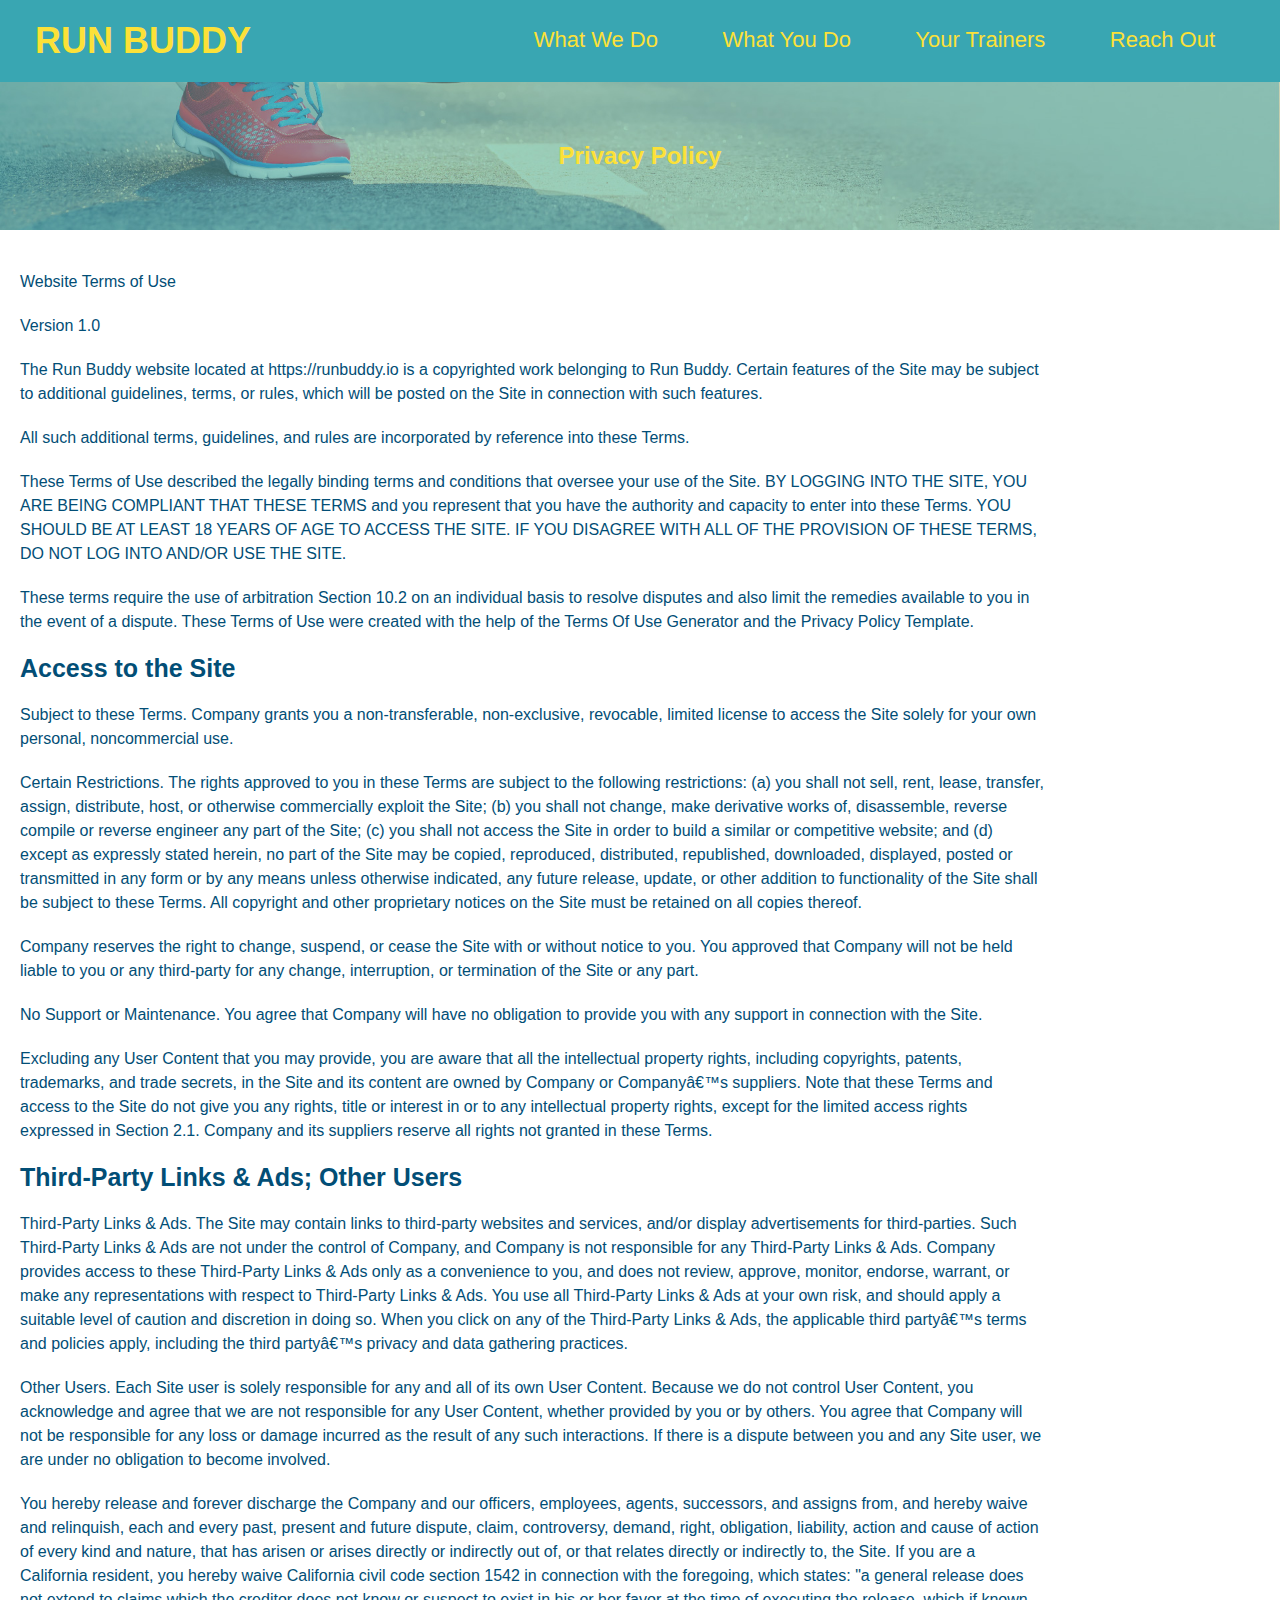
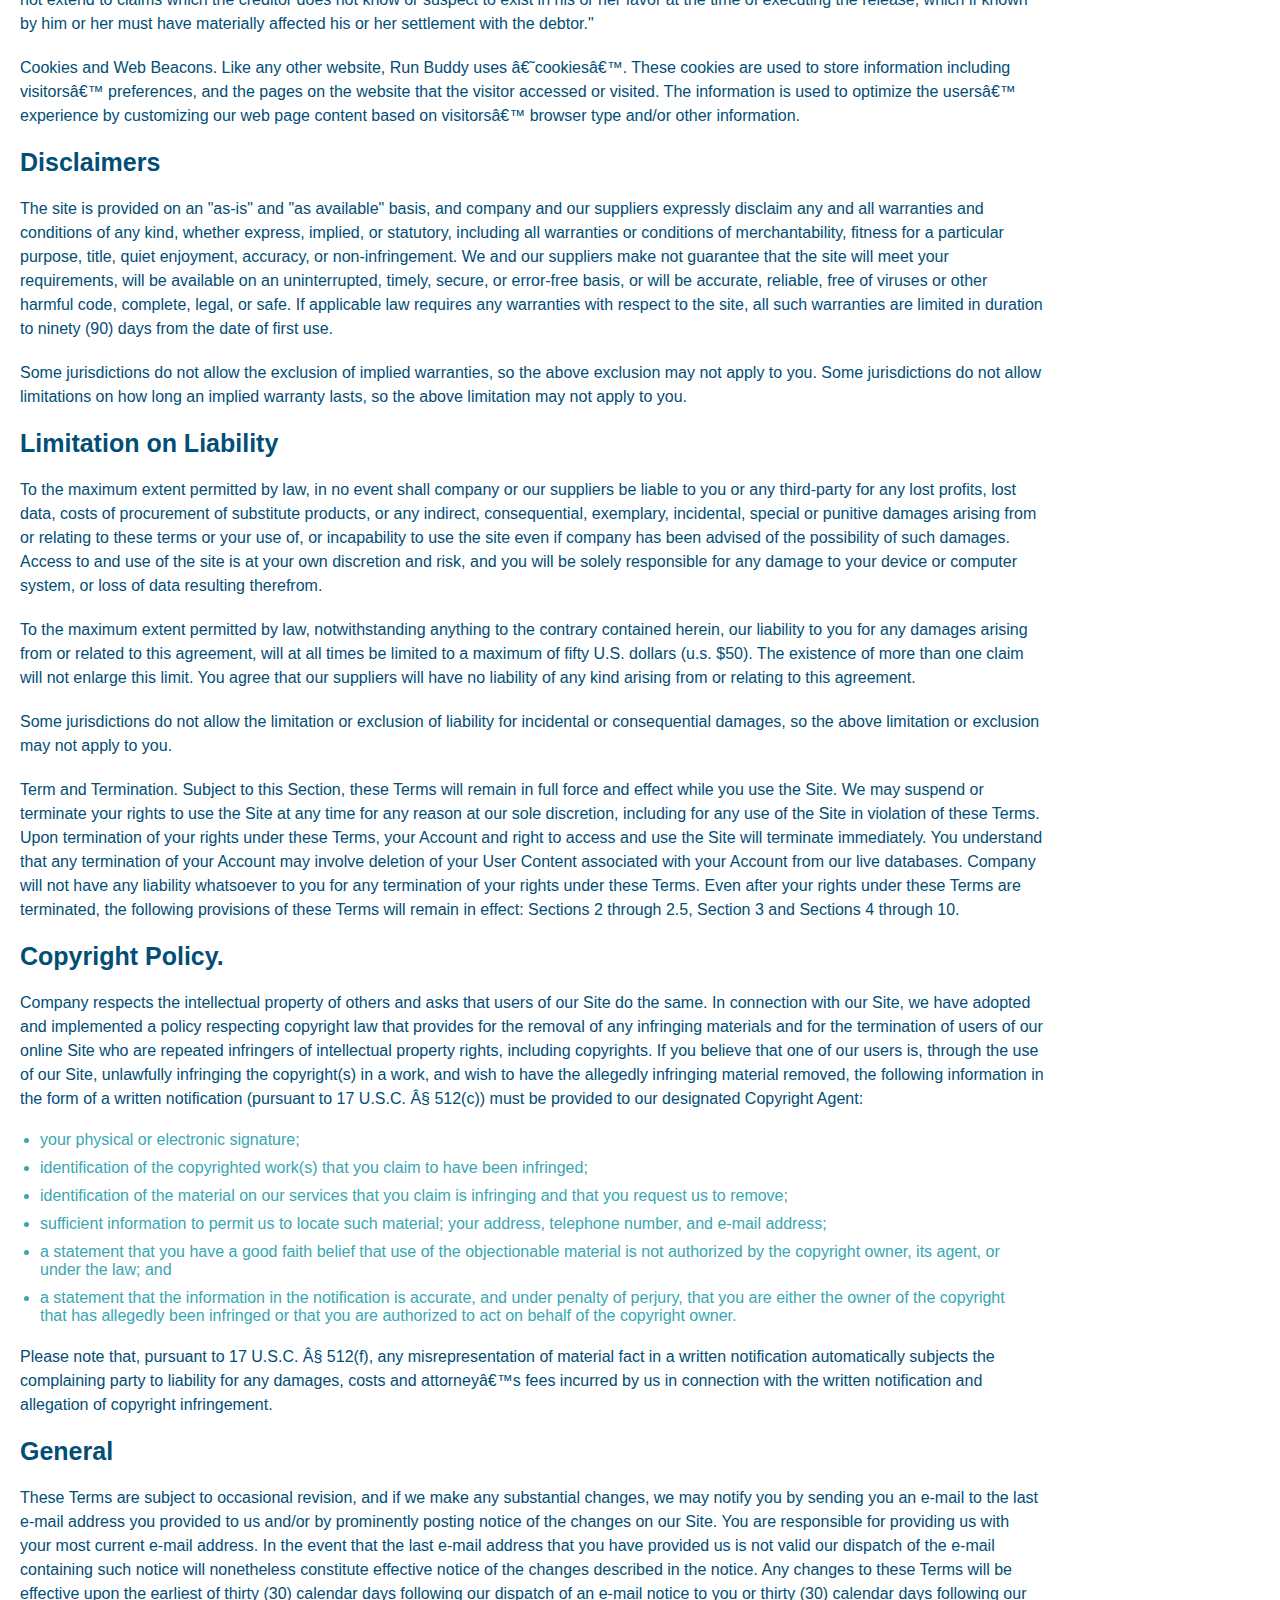
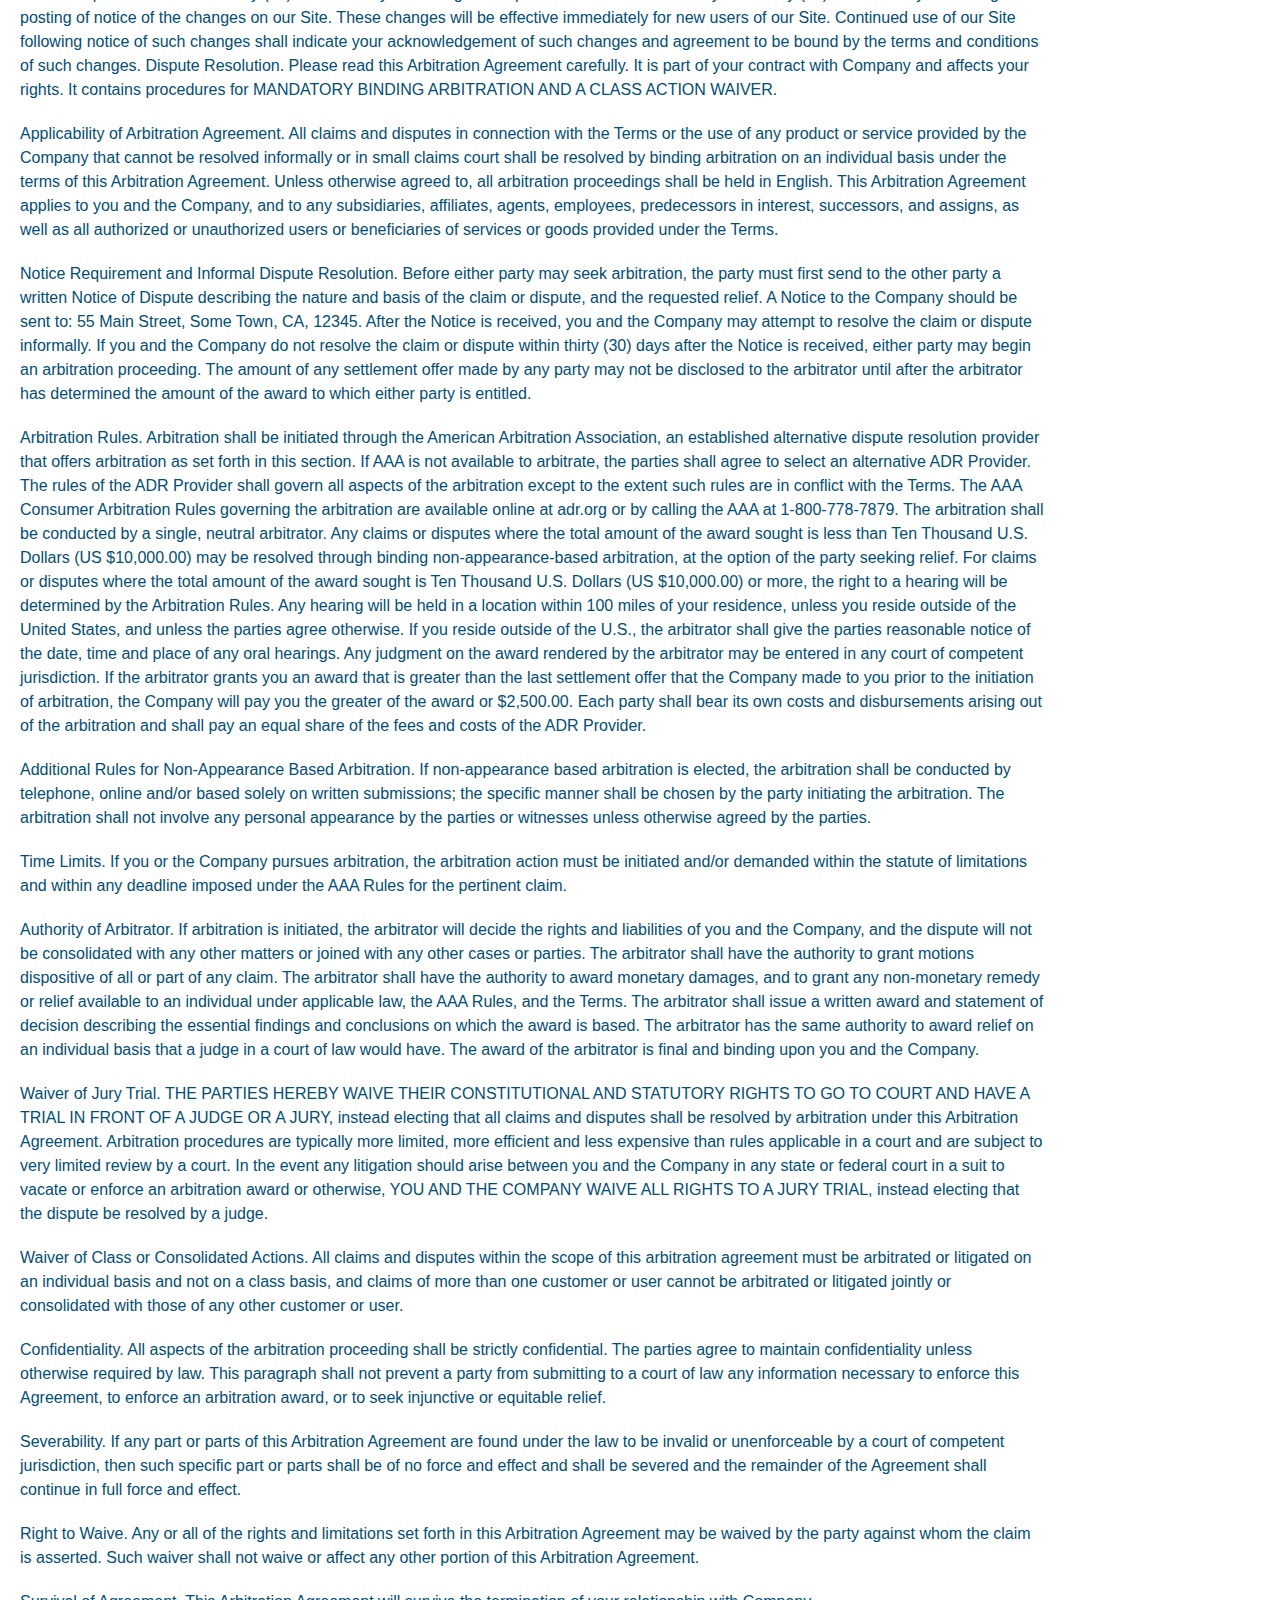
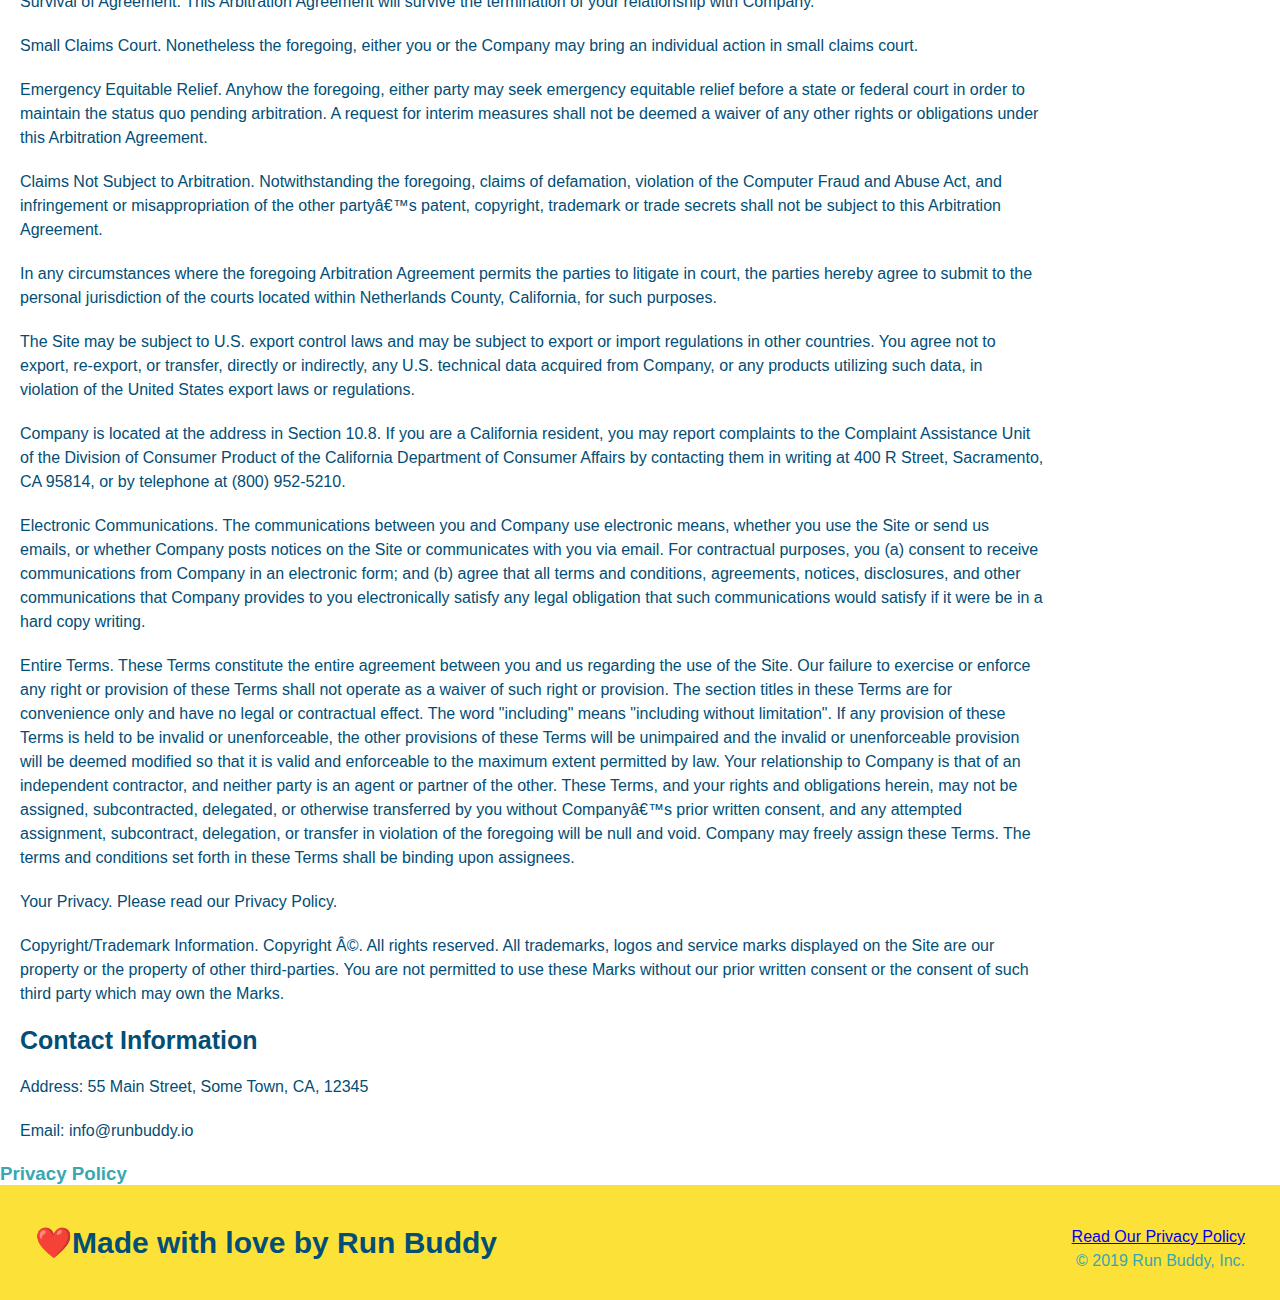
==== privacy-policy.html @ 2a0b6904 "Styled the Privacy Page" ====
<!DOCTYPE html>
<html lang=:"en">
    <head>
        <link rel="stylesheet" href="./assets/css/style.css"/>
        <link rel="stylesheet" href="./assets/css/secondary-style.css"/>
        <meta charset="UTF-8"/>
        <title>Privacy Policy- Run Buddy</title>
    </head>
    <header>
        <h1>
            <a href="/">RUN BUDDY</a>
        </h1>
        <nav>
<ul>
    <li>
        <a href="./index.html#what-we-do">What We Do</a>
    </li>
    <li>
        <a href="./index.html#what-you-do">What You Do</a>
    </li>
    <li>
     <a href="./index.html#your-trainers">Your Trainers</a>
    </li>
    <li>
        <a href=".index.html#reach-out">Reach Out</a>
    </li>
</ul>
        </nav>
</header>
<section class="hero">
    <h2 class="page-title">
        Privacy Policy
    </h2>
</section>
<article class="secondary-content">
   
    <p>
        Website Terms of Use
      </p>

      <p>
        Version 1.0
      </p>

      <p>
        The Run Buddy website located at https://runbuddy.io is a copyrighted work belonging to Run Buddy. Certain
        features of the Site may be subject to additional guidelines, terms, or rules, which will be posted on the Site
        in connection with such features.
      </p>

      <p>
        All such additional terms, guidelines, and rules are incorporated by reference into these Terms.
      </p>

      <p>
        These Terms of Use described the legally binding terms and conditions that oversee your use of the Site. BY
        LOGGING INTO THE SITE, YOU ARE BEING COMPLIANT THAT THESE TERMS and you represent that you have the authority
        and capacity to enter into these Terms. YOU SHOULD BE AT LEAST 18 YEARS OF AGE TO ACCESS THE SITE. IF YOU
        DISAGREE WITH ALL OF THE PROVISION OF THESE TERMS, DO NOT LOG INTO AND/OR USE THE SITE.
      </p>

      <p>
        These terms require the use of arbitration Section 10.2 on an individual basis to resolve disputes and also
        limit the remedies available to you in the event of a dispute. These Terms of Use were created with the help of
        the Terms Of Use Generator and the Privacy Policy Template.
      </p>

      <h3>
        Access to the Site
      </h3>

      <p>
        Subject to these Terms. Company grants you a non-transferable, non-exclusive, revocable, limited license to
        access the Site solely for your own personal, noncommercial use.
      </p>

      <p>
        Certain Restrictions. The rights approved to you in these Terms are subject to the following restrictions: (a)
        you shall not sell, rent, lease, transfer, assign, distribute, host, or otherwise commercially exploit the Site;
        (b) you shall not change, make derivative works of, disassemble, reverse compile or reverse engineer any part of
        the Site; (c) you shall not access the Site in order to build a similar or competitive website; and (d) except
        as expressly stated herein, no part of the Site may be copied, reproduced, distributed, republished, downloaded,
        displayed, posted or transmitted in any form or by any means unless otherwise indicated, any future release,
        update, or other addition to functionality of the Site shall be subject to these Terms. All copyright and other
        proprietary notices on the Site must be retained on all copies thereof.
      </p>

      <p>
        Company reserves the right to change, suspend, or cease the Site with or without notice to you. You approved
        that Company will not be held liable to you or any third-party for any change, interruption, or termination of
        the Site or any part.
      </p>

      <p>
        No Support or Maintenance. You agree that Company will have no obligation to provide you with any support in
        connection with the Site.
      </p>

      <p>
        Excluding any User Content that you may provide, you are aware that all the intellectual property rights,
        including copyrights, patents, trademarks, and trade secrets, in the Site and its content are owned by Company
        or Companyâ€™s suppliers. Note that these Terms and access to the Site do not give you any rights, title or
        interest in or to any intellectual property rights, except for the limited access rights expressed in Section
        2.1. Company and its suppliers reserve all rights not granted in these Terms.
      </p>

      <h3>
        Third-Party Links & Ads; Other Users
      </h3>

      <p>
        Third-Party Links & Ads. The Site may contain links to third-party websites and services, and/or display
        advertisements for third-parties. Such Third-Party Links & Ads are not under the control of Company, and Company
        is not responsible for any Third-Party Links & Ads. Company provides access to these Third-Party Links & Ads
        only as a convenience to you, and does not review, approve, monitor, endorse, warrant, or make any
        representations with respect to Third-Party Links & Ads. You use all Third-Party Links & Ads at your own risk,
        and should apply a suitable level of caution and discretion in doing so. When you click on any of the
        Third-Party Links & Ads, the applicable third partyâ€™s terms and policies apply, including the third partyâ€™s
        privacy and data gathering practices.
      </p>

      <p>
        Other Users. Each Site user is solely responsible for any and all of its own User Content. Because we do not
        control User Content, you acknowledge and agree that we are not responsible for any User Content, whether
        provided by you or by others. You agree that Company will not be responsible for any loss or damage incurred as
        the result of any such interactions. If there is a dispute between you and any Site user, we are under no
        obligation to become involved.
      </p>

      <p>
        You hereby release and forever discharge the Company and our officers, employees, agents, successors, and
        assigns from, and hereby waive and relinquish, each and every past, present and future dispute, claim,
        controversy, demand, right, obligation, liability, action and cause of action of every kind and nature, that has
        arisen or arises directly or indirectly out of, or that relates directly or indirectly to, the Site. If you are
        a California resident, you hereby waive California civil code section 1542 in connection with the foregoing,
        which states: "a general release does not extend to claims which the creditor does not know or suspect to exist
        in his or her favor at the time of executing the release, which if known by him or her must have materially
        affected his or her settlement with the debtor."
      </p>

      <p>
        Cookies and Web Beacons. Like any other website, Run Buddy uses â€˜cookiesâ€™. These cookies are used to store
        information including visitorsâ€™ preferences, and the pages on the website that the visitor accessed or visited.
        The information is used to optimize the usersâ€™ experience by customizing our web page content based on visitorsâ€™
        browser type and/or other information.
      </p>

      <h3>
        Disclaimers
      </h3>

      <p>
        The site is provided on an "as-is" and "as available" basis, and company and our suppliers expressly disclaim
        any and all warranties and conditions of any kind, whether express, implied, or statutory, including all
        warranties or conditions of merchantability, fitness for a particular purpose, title, quiet enjoyment, accuracy,
        or non-infringement. We and our suppliers make not guarantee that the site will meet your requirements, will be
        available on an uninterrupted, timely, secure, or error-free basis, or will be accurate, reliable, free of
        viruses or other harmful code, complete, legal, or safe. If applicable law requires any warranties with respect
        to the site, all such warranties are limited in duration to ninety (90) days from the date of first use.
      </p>

      <p>
        Some jurisdictions do not allow the exclusion of implied warranties, so the above exclusion may not apply to
        you. Some jurisdictions do not allow limitations on how long an implied warranty lasts, so the above limitation
        may not apply to you.
      </p>

      <h3>
        Limitation on Liability
      </h3>

      <p>
        To the maximum extent permitted by law, in no event shall company or our suppliers be liable to you or any
        third-party for any lost profits, lost data, costs of procurement of substitute products, or any indirect,
        consequential, exemplary, incidental, special or punitive damages arising from or relating to these terms or
        your use of, or incapability to use the site even if company has been advised of the possibility of such
        damages. Access to and use of the site is at your own discretion and risk, and you will be solely responsible
        for any damage to your device or computer system, or loss of data resulting therefrom.
      </p>

      <p>
        To the maximum extent permitted by law, notwithstanding anything to the contrary contained herein, our liability
        to you for any damages arising from or related to this agreement, will at all times be limited to a maximum of
        fifty U.S. dollars (u.s. $50). The existence of more than one claim will not enlarge this limit. You agree that
        our suppliers will have no liability of any kind arising from or relating to this agreement.
      </p>

      <p>
        Some jurisdictions do not allow the limitation or exclusion of liability for incidental or consequential
        damages, so the above limitation or exclusion may not apply to you.
      </p>

      <p>
        Term and Termination. Subject to this Section, these Terms will remain in full force and effect while you use
        the Site. We may suspend or terminate your rights to use the Site at any time for any reason at our sole
        discretion, including for any use of the Site in violation of these Terms. Upon termination of your rights under
        these Terms, your Account and right to access and use the Site will terminate immediately. You understand that
        any termination of your Account may involve deletion of your User Content associated with your Account from our
        live databases. Company will not have any liability whatsoever to you for any termination of your rights under
        these Terms. Even after your rights under these Terms are terminated, the following provisions of these Terms
        will remain in effect: Sections 2 through 2.5, Section 3 and Sections 4 through 10.
      </p>

      <h3>
        Copyright Policy.
      </h3>

      <p>
        Company respects the intellectual property of others and asks that users of our Site do the same. In connection
        with our Site, we have adopted and implemented a policy respecting copyright law that provides for the removal
        of any infringing materials and for the termination of users of our online Site who are repeated infringers of
        intellectual property rights, including copyrights. If you believe that one of our users is, through the use of
        our Site, unlawfully infringing the copyright(s) in a work, and wish to have the allegedly infringing material
        removed, the following information in the form of a written notification (pursuant to 17 U.S.C. Â§ 512(c)) must
        be provided to our designated Copyright Agent:
      </p>

      <ul>
        <li>
          your physical or electronic signature;
        </li>
        <li>
          identification of the copyrighted work(s) that you claim to have been infringed;
        </li>
        <li>
          identification of the material on our services that you claim is infringing and that you request us to remove;
        </li>
        <li>
          sufficient information to permit us to locate such material; your address, telephone number, and e-mail
          address;
        </li>
        <li>
          a statement that you have a good faith belief that use of the objectionable material is not authorized by the
          copyright owner, its agent, or under the law; and
        </li>
        <li>
          a statement that the information in the notification is accurate, and under penalty of perjury, that you are
          either the owner of the copyright that has allegedly been infringed or that you are authorized to act on
          behalf of the copyright owner.
        </li>
      </ul>

      <p>
        Please note that, pursuant to 17 U.S.C. Â§ 512(f), any misrepresentation of material fact in a written
        notification automatically subjects the complaining party to liability for any damages, costs and attorneyâ€™s
        fees incurred by us in connection with the written notification and allegation of copyright infringement.
      </p>

      <h3>
        General
      </h3>

      <p>
        These Terms are subject to occasional revision, and if we make any substantial changes, we may notify you by
        sending you an e-mail to the last e-mail address you provided to us and/or by prominently posting notice of the
        changes on our Site. You are responsible for providing us with your most current e-mail address. In the event
        that the last e-mail address that you have provided us is not valid our dispatch of the e-mail containing such
        notice will nonetheless constitute effective notice of the changes described in the notice. Any changes to these
        Terms will be effective upon the earliest of thirty (30) calendar days following our dispatch of an e-mail
        notice to you or thirty (30) calendar days following our posting of notice of the changes on our Site. These
        changes will be effective immediately for new users of our Site. Continued use of our Site following notice of
        such changes shall indicate your acknowledgement of such changes and agreement to be bound by the terms and
        conditions of such changes. Dispute Resolution. Please read this Arbitration Agreement carefully. It is part of
        your contract with Company and affects your rights. It contains procedures for MANDATORY BINDING ARBITRATION AND
        A CLASS ACTION WAIVER.
      </p>

      <p>
        Applicability of Arbitration Agreement. All claims and disputes in connection with the Terms or the use of any
        product or service provided by the Company that cannot be resolved informally or in small claims court shall be
        resolved by binding arbitration on an individual basis under the terms of this Arbitration Agreement. Unless
        otherwise agreed to, all arbitration proceedings shall be held in English. This Arbitration Agreement applies to
        you and the Company, and to any subsidiaries, affiliates, agents, employees, predecessors in interest,
        successors, and assigns, as well as all authorized or unauthorized users or beneficiaries of services or goods
        provided under the Terms.
      </p>

      <p>
        Notice Requirement and Informal Dispute Resolution. Before either party may seek arbitration, the party must
        first send to the other party a written Notice of Dispute describing the nature and basis of the claim or
        dispute, and the requested relief. A Notice to the Company should be sent to: 55 Main Street, Some Town, CA,
        12345. After the Notice is received, you and the Company may attempt to resolve the claim or dispute informally.
        If you and the Company do not resolve the claim or dispute within thirty (30) days after the Notice is received,
        either party may begin an arbitration proceeding. The amount of any settlement offer made by any party may not
        be disclosed to the arbitrator until after the arbitrator has determined the amount of the award to which either
        party is entitled.
      </p>

      <p>
        Arbitration Rules. Arbitration shall be initiated through the American Arbitration Association, an established
        alternative dispute resolution provider that offers arbitration as set forth in this section. If AAA is not
        available to arbitrate, the parties shall agree to select an alternative ADR Provider. The rules of the ADR
        Provider shall govern all aspects of the arbitration except to the extent such rules are in conflict with the
        Terms. The AAA Consumer Arbitration Rules governing the arbitration are available online at adr.org or by
        calling the AAA at 1-800-778-7879. The arbitration shall be conducted by a single, neutral arbitrator. Any
        claims or disputes where the total amount of the award sought is less than Ten Thousand U.S. Dollars (US
        $10,000.00) may be resolved through binding non-appearance-based arbitration, at the option of the party seeking
        relief. For claims or disputes where the total amount of the award sought is Ten Thousand U.S. Dollars (US
        $10,000.00) or more, the right to a hearing will be determined by the Arbitration Rules. Any hearing will be
        held in a location within 100 miles of your residence, unless you reside outside of the United States, and
        unless the parties agree otherwise. If you reside outside of the U.S., the arbitrator shall give the parties
        reasonable notice of the date, time and place of any oral hearings. Any judgment on the award rendered by the
        arbitrator may be entered in any court of competent jurisdiction. If the arbitrator grants you an award that is
        greater than the last settlement offer that the Company made to you prior to the initiation of arbitration, the
        Company will pay you the greater of the award or $2,500.00. Each party shall bear its own costs and
        disbursements arising out of the arbitration and shall pay an equal share of the fees and costs of the ADR
        Provider.
      </p>

      <p>
        Additional Rules for Non-Appearance Based Arbitration. If non-appearance based arbitration is elected, the
        arbitration shall be conducted by telephone, online and/or based solely on written submissions; the specific
        manner shall be chosen by the party initiating the arbitration. The arbitration shall not involve any personal
        appearance by the parties or witnesses unless otherwise agreed by the parties.
      </p>

      <p>
        Time Limits. If you or the Company pursues arbitration, the arbitration action must be initiated and/or demanded
        within the statute of limitations and within any deadline imposed under the AAA Rules for the pertinent claim.
      </p>

      <p>
        Authority of Arbitrator. If arbitration is initiated, the arbitrator will decide the rights and liabilities of
        you and the Company, and the dispute will not be consolidated with any other matters or joined with any other
        cases or parties. The arbitrator shall have the authority to grant motions dispositive of all or part of any
        claim. The arbitrator shall have the authority to award monetary damages, and to grant any non-monetary remedy
        or relief available to an individual under applicable law, the AAA Rules, and the Terms. The arbitrator shall
        issue a written award and statement of decision describing the essential findings and conclusions on which the
        award is based. The arbitrator has the same authority to award relief on an individual basis that a judge in a
        court of law would have. The award of the arbitrator is final and binding upon you and the Company.
      </p>

      <p>
        Waiver of Jury Trial. THE PARTIES HEREBY WAIVE THEIR CONSTITUTIONAL AND STATUTORY RIGHTS TO GO TO COURT AND HAVE
        A TRIAL IN FRONT OF A JUDGE OR A JURY, instead electing that all claims and disputes shall be resolved by
        arbitration under this Arbitration Agreement. Arbitration procedures are typically more limited, more efficient
        and less expensive than rules applicable in a court and are subject to very limited review by a court. In the
        event any litigation should arise between you and the Company in any state or federal court in a suit to vacate
        or enforce an arbitration award or otherwise, YOU AND THE COMPANY WAIVE ALL RIGHTS TO A JURY TRIAL, instead
        electing that the dispute be resolved by a judge.
      </p>

      <p>
        Waiver of Class or Consolidated Actions. All claims and disputes within the scope of this arbitration agreement
        must be arbitrated or litigated on an individual basis and not on a class basis, and claims of more than one
        customer or user cannot be arbitrated or litigated jointly or consolidated with those of any other customer or
        user.
      </p>

      <p>
        Confidentiality. All aspects of the arbitration proceeding shall be strictly confidential. The parties agree to
        maintain confidentiality unless otherwise required by law. This paragraph shall not prevent a party from
        submitting to a court of law any information necessary to enforce this Agreement, to enforce an arbitration
        award, or to seek injunctive or equitable relief.
      </p>

      <p>
        Severability. If any part or parts of this Arbitration Agreement are found under the law to be invalid or
        unenforceable by a court of competent jurisdiction, then such specific part or parts shall be of no force and
        effect and shall be severed and the remainder of the Agreement shall continue in full force and effect.
      </p>

      <p>
        Right to Waive. Any or all of the rights and limitations set forth in this Arbitration Agreement may be waived
        by the party against whom the claim is asserted. Such waiver shall not waive or affect any other portion of this
        Arbitration Agreement.
      </p>

      <p>
        Survival of Agreement. This Arbitration Agreement will survive the termination of your relationship with
        Company.
      </p>

      <p>
        Small Claims Court. Nonetheless the foregoing, either you or the Company may bring an individual action in small
        claims court.
      </p>

      <p>
        Emergency Equitable Relief. Anyhow the foregoing, either party may seek emergency equitable relief before a
        state or federal court in order to maintain the status quo pending arbitration. A request for interim measures
        shall not be deemed a waiver of any other rights or obligations under this Arbitration Agreement.
      </p>

      <p>
        Claims Not Subject to Arbitration. Notwithstanding the foregoing, claims of defamation, violation of the
        Computer Fraud and Abuse Act, and infringement or misappropriation of the other partyâ€™s patent, copyright,
        trademark or trade secrets shall not be subject to this Arbitration Agreement.
      </p>

      <p>
        In any circumstances where the foregoing Arbitration Agreement permits the parties to litigate in court, the
        parties hereby agree to submit to the personal jurisdiction of the courts located within Netherlands County,
        California, for such purposes.
      </p>

      <p>
        The Site may be subject to U.S. export control laws and may be subject to export or import regulations in other
        countries. You agree not to export, re-export, or transfer, directly or indirectly, any U.S. technical data
        acquired from Company, or any products utilizing such data, in violation of the United States export laws or
        regulations.
      </p>

      <p>
        Company is located at the address in Section 10.8. If you are a California resident, you may report complaints
        to the Complaint Assistance Unit of the Division of Consumer Product of the California Department of Consumer
        Affairs by contacting them in writing at 400 R Street, Sacramento, CA 95814, or by telephone at (800) 952-5210.
      </p>

      <p>
        Electronic Communications. The communications between you and Company use electronic means, whether you use the
        Site or send us emails, or whether Company posts notices on the Site or communicates with you via email. For
        contractual purposes, you (a) consent to receive communications from Company in an electronic form; and (b)
        agree that all terms and conditions, agreements, notices, disclosures, and other communications that Company
        provides to you electronically satisfy any legal obligation that such communications would satisfy if it were be
        in a hard copy writing.
      </p>

      <p>
        Entire Terms. These Terms constitute the entire agreement between you and us regarding the use of the Site. Our
        failure to exercise or enforce any right or provision of these Terms shall not operate as a waiver of such right
        or provision. The section titles in these Terms are for convenience only and have no legal or contractual
        effect. The word "including" means "including without limitation". If any provision of these Terms is held to be
        invalid or unenforceable, the other provisions of these Terms will be unimpaired and the invalid or
        unenforceable provision will be deemed modified so that it is valid and enforceable to the maximum extent
        permitted by law. Your relationship to Company is that of an independent contractor, and neither party is an
        agent or partner of the other. These Terms, and your rights and obligations herein, may not be assigned,
        subcontracted, delegated, or otherwise transferred by you without Companyâ€™s prior written consent, and any
        attempted assignment, subcontract, delegation, or transfer in violation of the foregoing will be null and void.
        Company may freely assign these Terms. The terms and conditions set forth in these Terms shall be binding upon
        assignees.
      </p>

      <p>
        Your Privacy. Please read our Privacy Policy.
      </p>

      <p>
        Copyright/Trademark Information. Copyright Â©. All rights reserved. All trademarks, logos and service marks
        displayed on the Site are our property or the property of other third-parties. You are not permitted to use
        these Marks without our prior written consent or the consent of such third party which may own the Marks.
      </p>

      <h3>
        Contact Information
      </h3>

      <p>
        Address: 55 Main Street, Some Town, CA, 12345
      </p>

      <p>
        Email: info@runbuddy.io
      </p>
</article>
            <h3>Privacy Policy</h3>
        </div>
        <footer>
            <h2>❤️Made with love by Run Buddy</h2>
            <div>
                <a href="#">Read Our Privacy Policy</a><br />
                &copy; 2019 Run Buddy, Inc.
            </div>
        </footer>
</html>
---- assets/css/style.css ----
* {
  margin: 0;
  padding: 0;
  box-sizing: border-box;
}
body {
  /* Comments anyone*/
  color: #39a6b2;
    font-family: Helvetica, Arial, sans-serif;
  }
  header { 
    /* styling the header*/
    padding: 20px 35px;
    background-color: #39a6b2;
  }
  header h1 {
    font-weight: bold;
    font-size: 36px;
    color: #fce138;
    margin: 0;
    display: inline;
  }
  header a {
    text-decoration: none;
    color: #fce138;
  }
  header nav {
    float: right;
    margin: 7px 0;
  }
  header nav ul li {
    display: inline;
  }
  header nav ul li a {
    margin: 0 30px;
    font-weight: lighter;
    font-size: 22px;
  }
footer {
  background: #fce138;
  width: 100%;
  padding: 40px 35px;
}
footer h2 {
  display: inline;
  color: #024e76;
  font-size: 30px;
  margin: 0;
}
footer div {
  float: right;
  line-height: 1.5;
  text-align: right;
}
foot a { 
  color: #024e76;
}
section {
  padding: 60px;
}
.hero {
  background-image: url("../images/hero-bg.jpg");
  height: 600px;
  background-size: cover;
  background-position-x: center;
  position: relative;
}
.hero-form {
color: #024e76;
background-color: #fce138;
padding:20px;
width:500px;
border-color: #024e76;
border-style: solid;
border-width: 3px;
position: absolute;
bottom: 120px;
right: 140px;
}
.hero-form h3 {
  font-size: 24px;
  margin: 0;
}
.hero-form p {
margin: 5px 0 15px 0;
}
.form-input {
  font-size: 16px;
  border: 1px solid #024e76;
  display: block;
  padding: 7px 15px;
  font-size: 16px;
  color: #024e76;
  width: 100%;
  margin-bottom: 15px;
}
.hero-form label {
  margin: 0 5px;
}
.hero-form button {
  color: #fce138;
  background-color: #024e76;
  border: none;
  padding: 10px 20px;
  font-size: 16px;
}
.intro {
  text-align: center;
}
.intro p {
  /*add this alongside your other declarations*/
  margin: 0 auto;
}
.steps {
  text-align: center;
  background: #fce138;
}
.section-title {
  font-size: 55px;
  color: #024e76;
  margin-bottom: 35px;
  padding: 0 100px 20px 100px;
  display: inline-block;
  border-bottom: 3px solid;
}
.primary-border {
  border-color: #fce138;
}
.secondary-border { 
  border-color: #39a6b2;
}
.steps div {
  margin-bottom: 80px;
}
.steps img {
width: 15%;
margin: 10px 0;
}
.steps h3 {
  color: #024e76;
  font-size: 46px;
  margin-top: 10px;
}
.steps p {
  color: #39a6b2;
  font-size: 23px;
}
.steps span {
  font-size: 38px;
}
.trainers {
  text-align: center;
}
.trainer {
  width: 900px;
  margin: 0 auto 30px auto;
  background: #024e76;
  color: #fce138;
  overflow: auto;
}
.trainer img {
  width: 35%;
  float: left;
  overflow: auto;
}
.trainer-bio {
  padding: 35px;
  float: left;
  width: 65%;
  overflow: auto;
}
.text-left {
  text-align: left;
}
.text-right {
  text-align: right;
}
.trainer-bio h3 {
  font-size: 32px;
  margin-bottom: 8px;
}
.trainer-bio h4 {
  font-weight: lighter;
  font-size: 26px;
  margin-bottom: 25px;
}
.trainer-bio p {
  font-size: 17px;
  line-height: 1.3;
}
.section-title {
  font-size: 55px;
  display: inline-block;
  padding: 0 100px 20px 100px;
  border-bottom: 3px solid;
  margin-bottom: 35px;
  color: #024e76;
}
/* Reach out Styles Start8*/
.contact {
  text-align: center;
  background: #024e76;
}
.contact h2 {
  color: #fce138;
}
.contact-info iframe {
  width: 400px;
  height: 400px;
}
.contact-info div {
  width: 410px;
  display: inline-block;
  vertical-align: top;
  text-align: left;
  margin: 30px 0 0 60px;
  color: white;
}
.contact-info h3 {
  color: #fce138;
  font-size: 32px;
}
.contact-info p, .contact info address {
  margin: 20px 0;
  line-height: 1.5;
  font-size: 20px;
  font-style: normal;
}
.contact-info a {
  color: #fce138;
}
---- assets/css/secondary-style.css ----
.hero {
    background-position: bottom;
    height: auto;
    text-align: center;
    margin-bottom: 40px;
}
.page-title {
    color: #fce138;
}
.h2 {
    display: inline-block;
    border-bottom: 4px solid #fce138;
    padding: 0 80px 15px 80px;
    font-weight: normal;
    font-size: 42px;
    font-style: italic;
}
.secondary-content {
    width: 80%;
    margin:20px;
    color: #024e76;
}
.secondary-content h3 {
    font-size: 25px;
    margin-top: 20px;
    margin: 20px 0 20px 0;
}
.secondary-content p {
    font-size: 16px;
    line-height: 1.5;
    margin: 20px 0 20px 0;
}
.secondary-content ul {
    margin: 15px 20px 15px 20px;
}
.secondary-content li {
    color: #39a6b2;
    margin: 10px 0 10px 0;
}
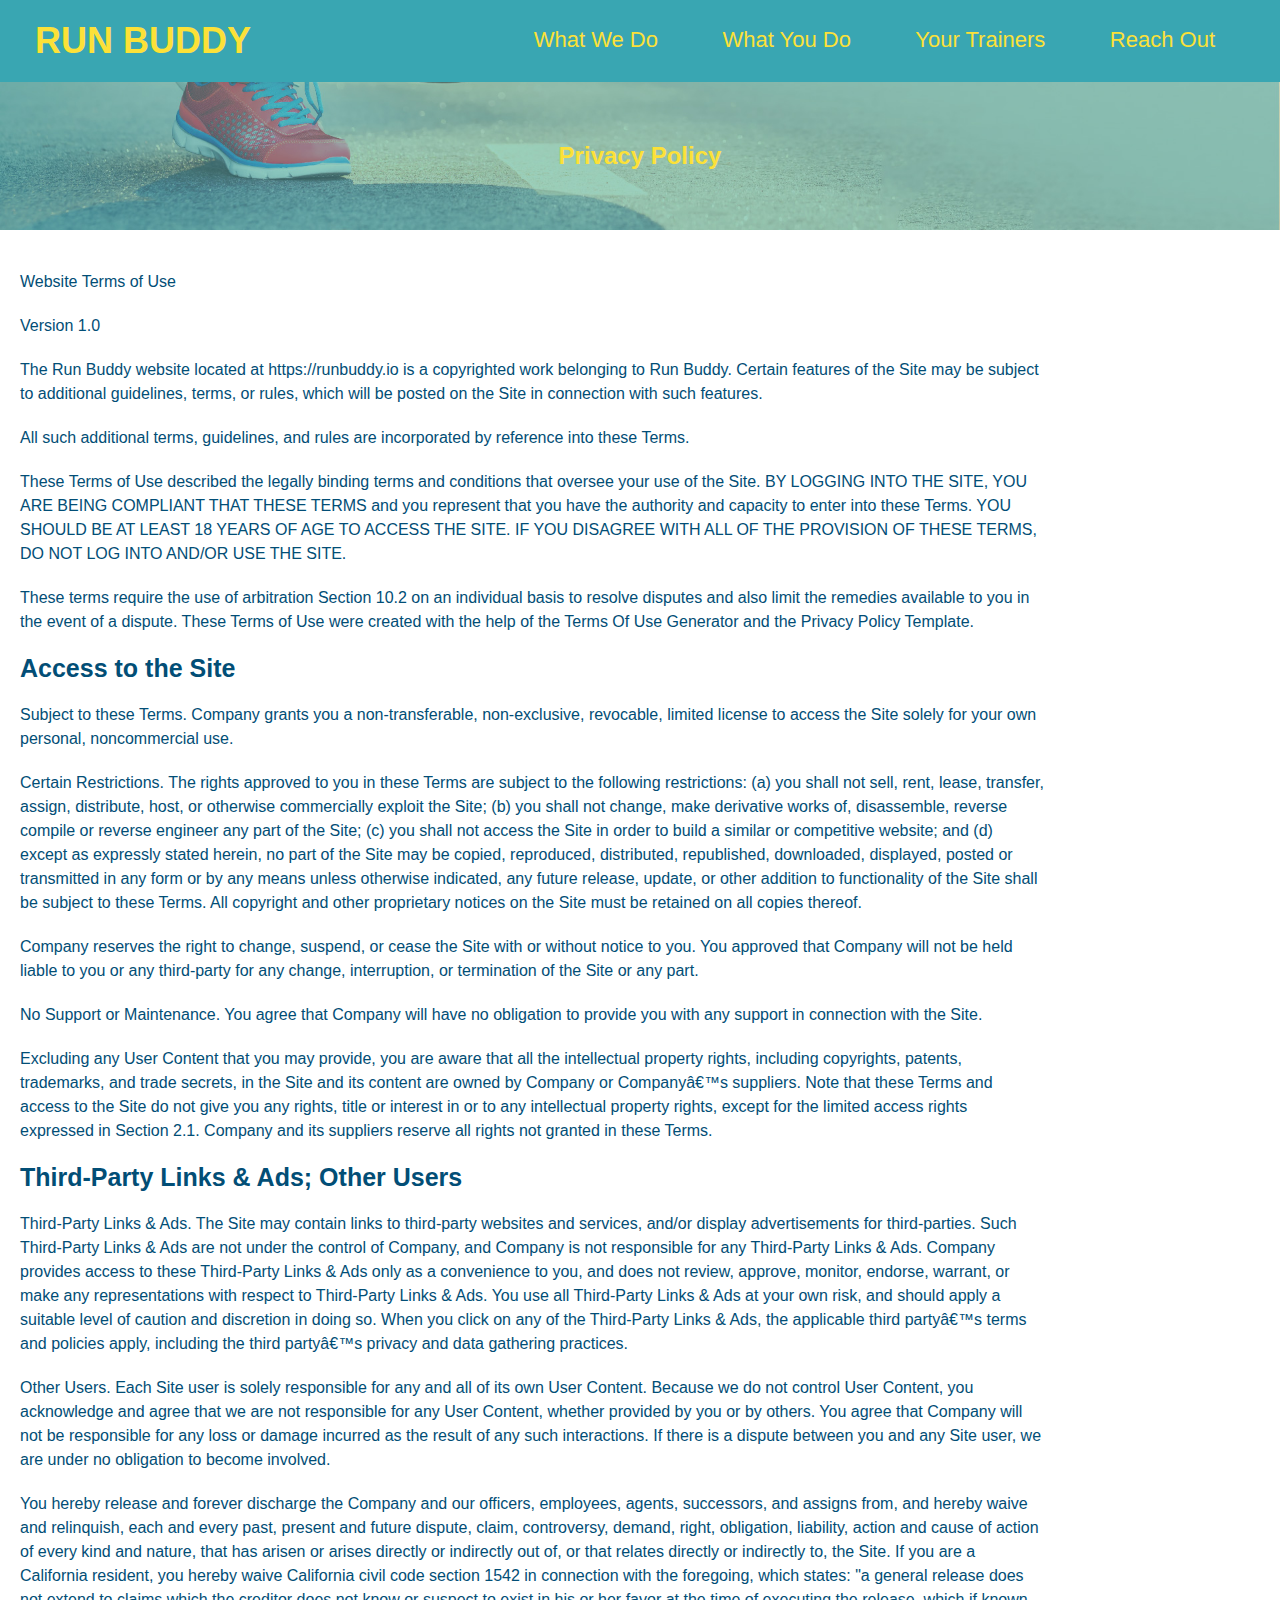
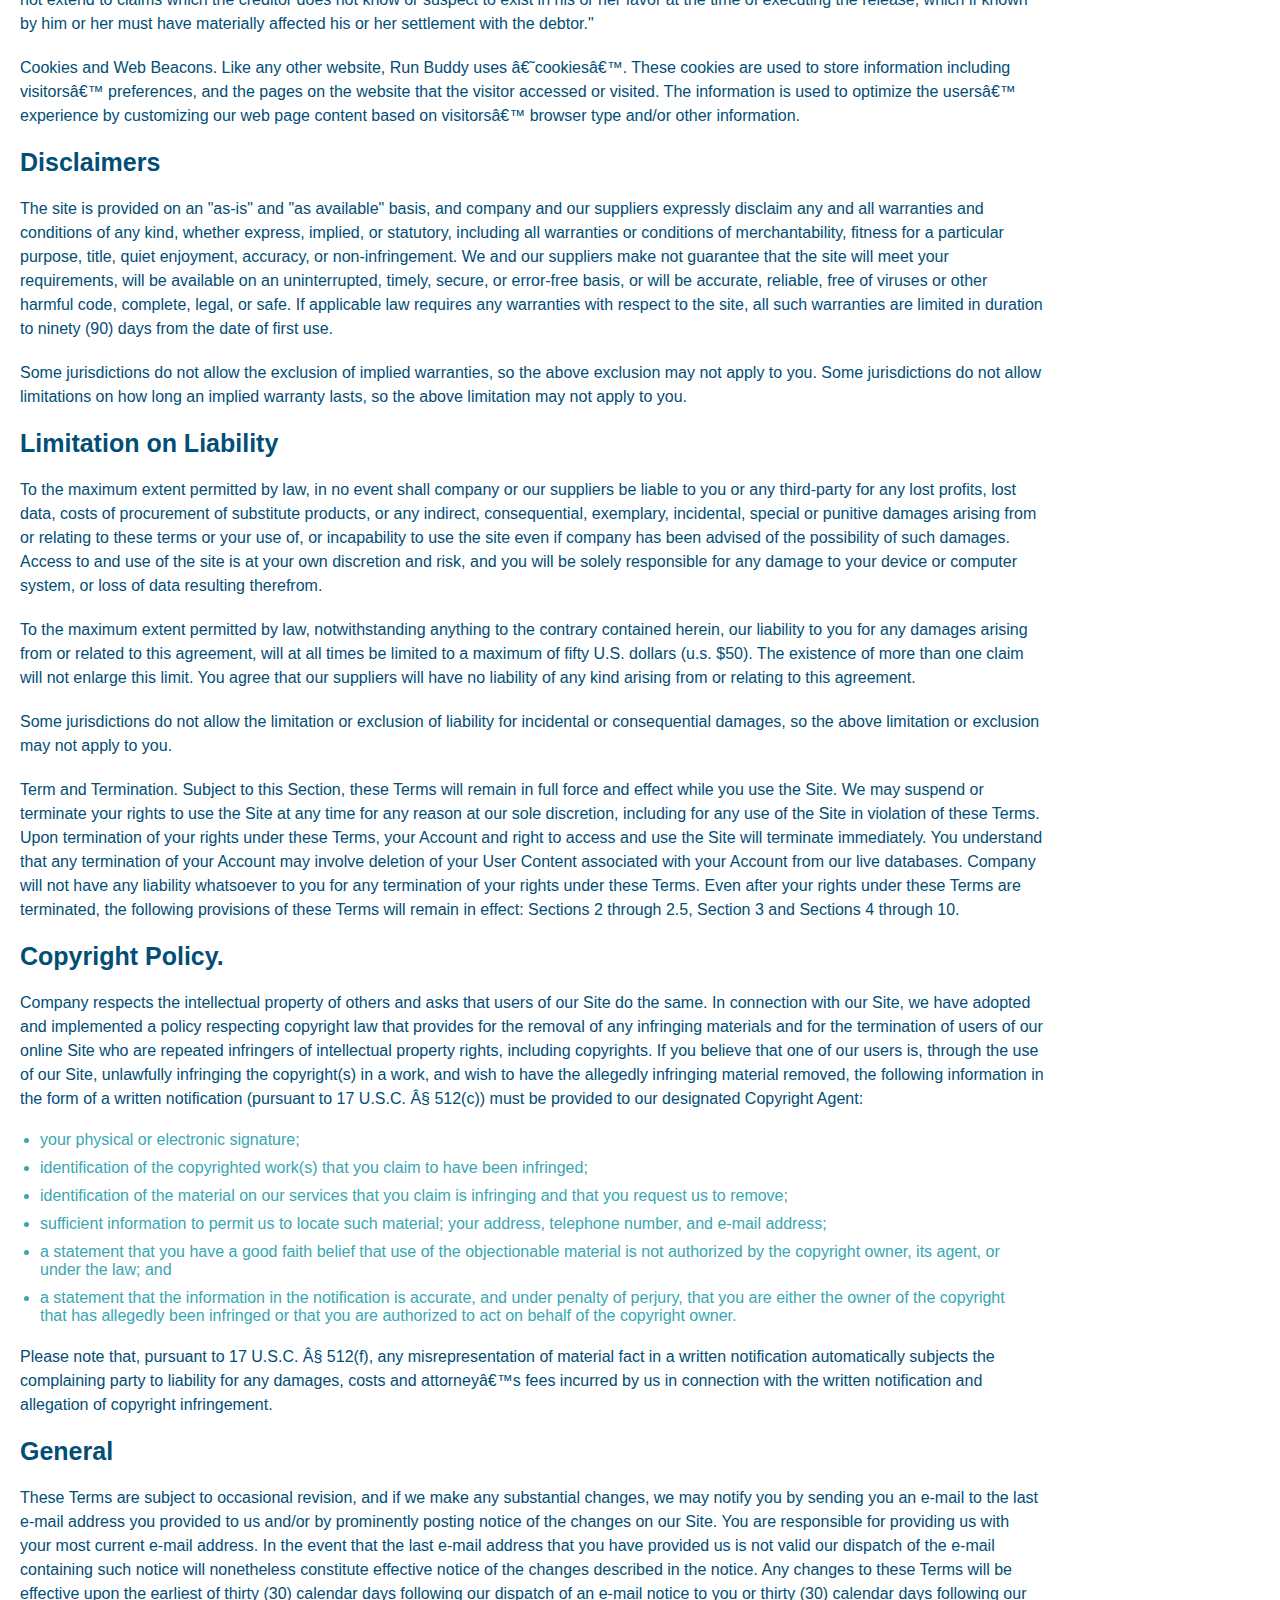
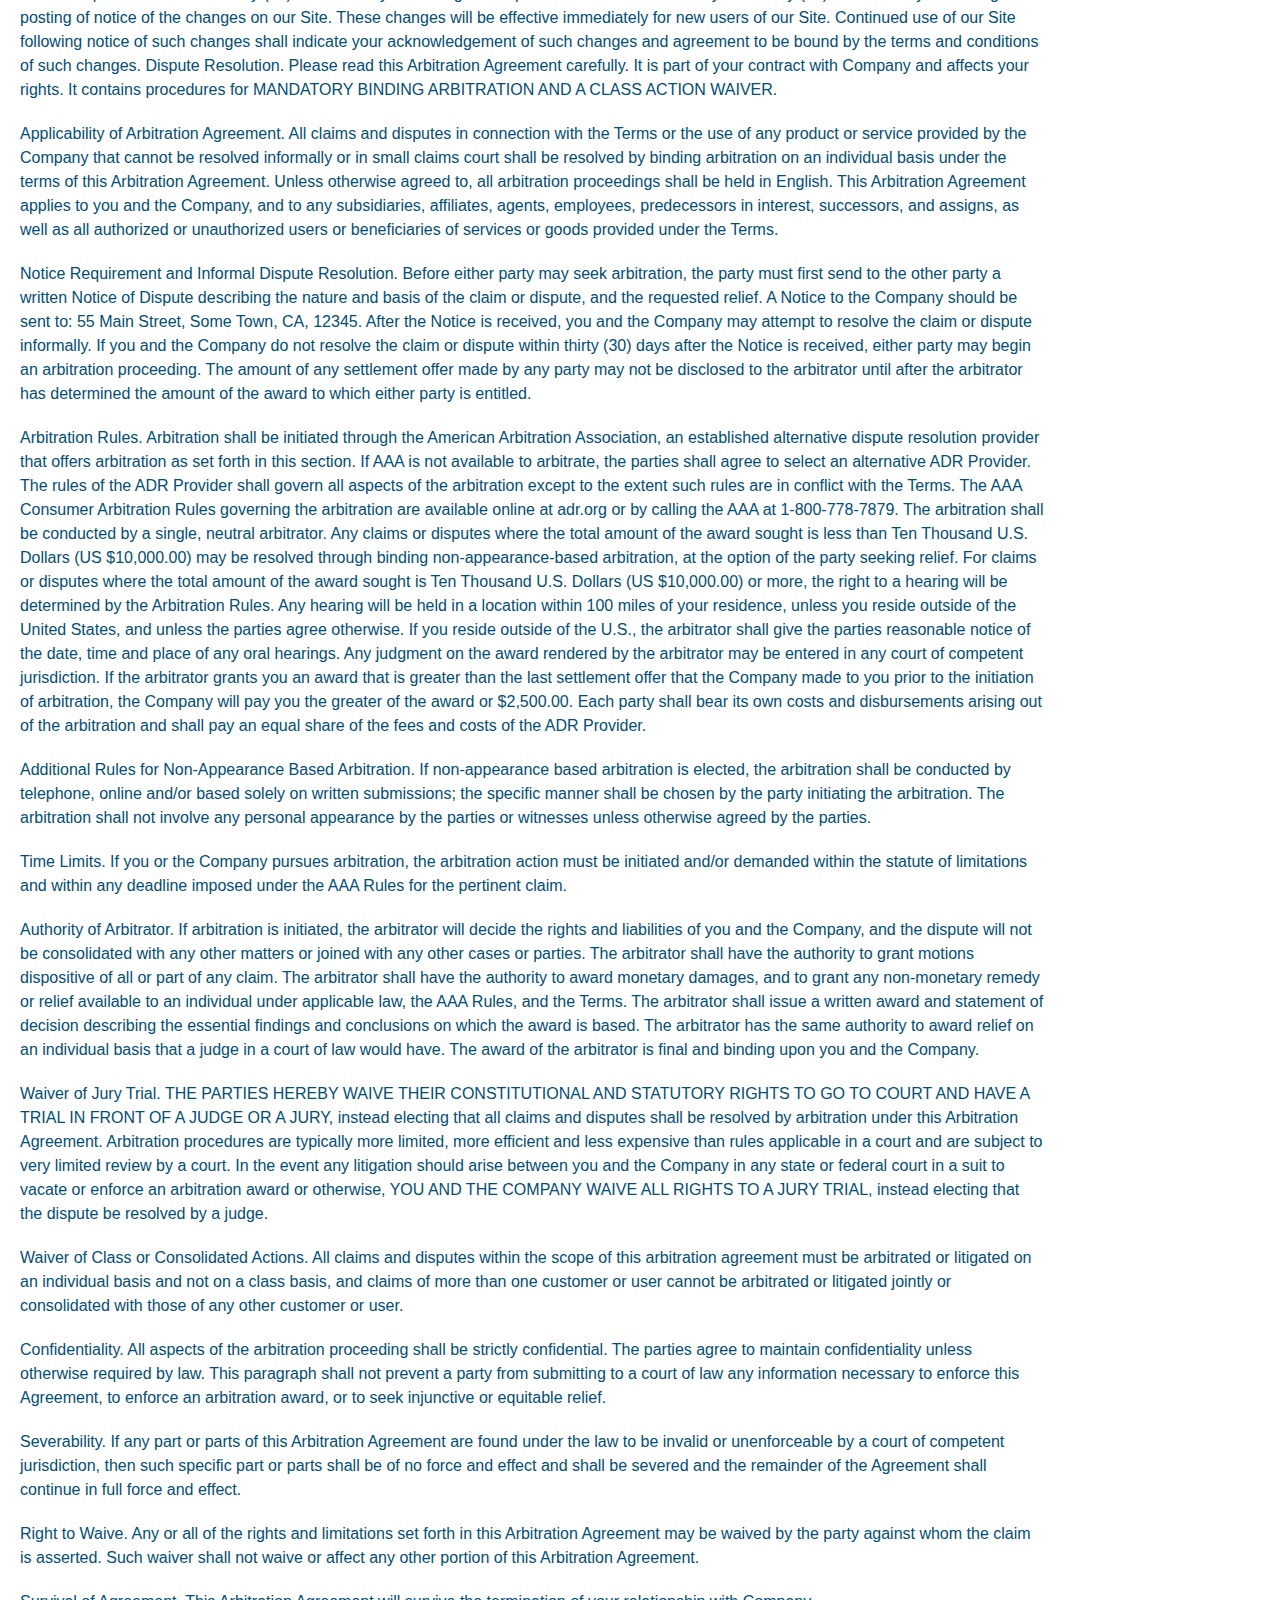
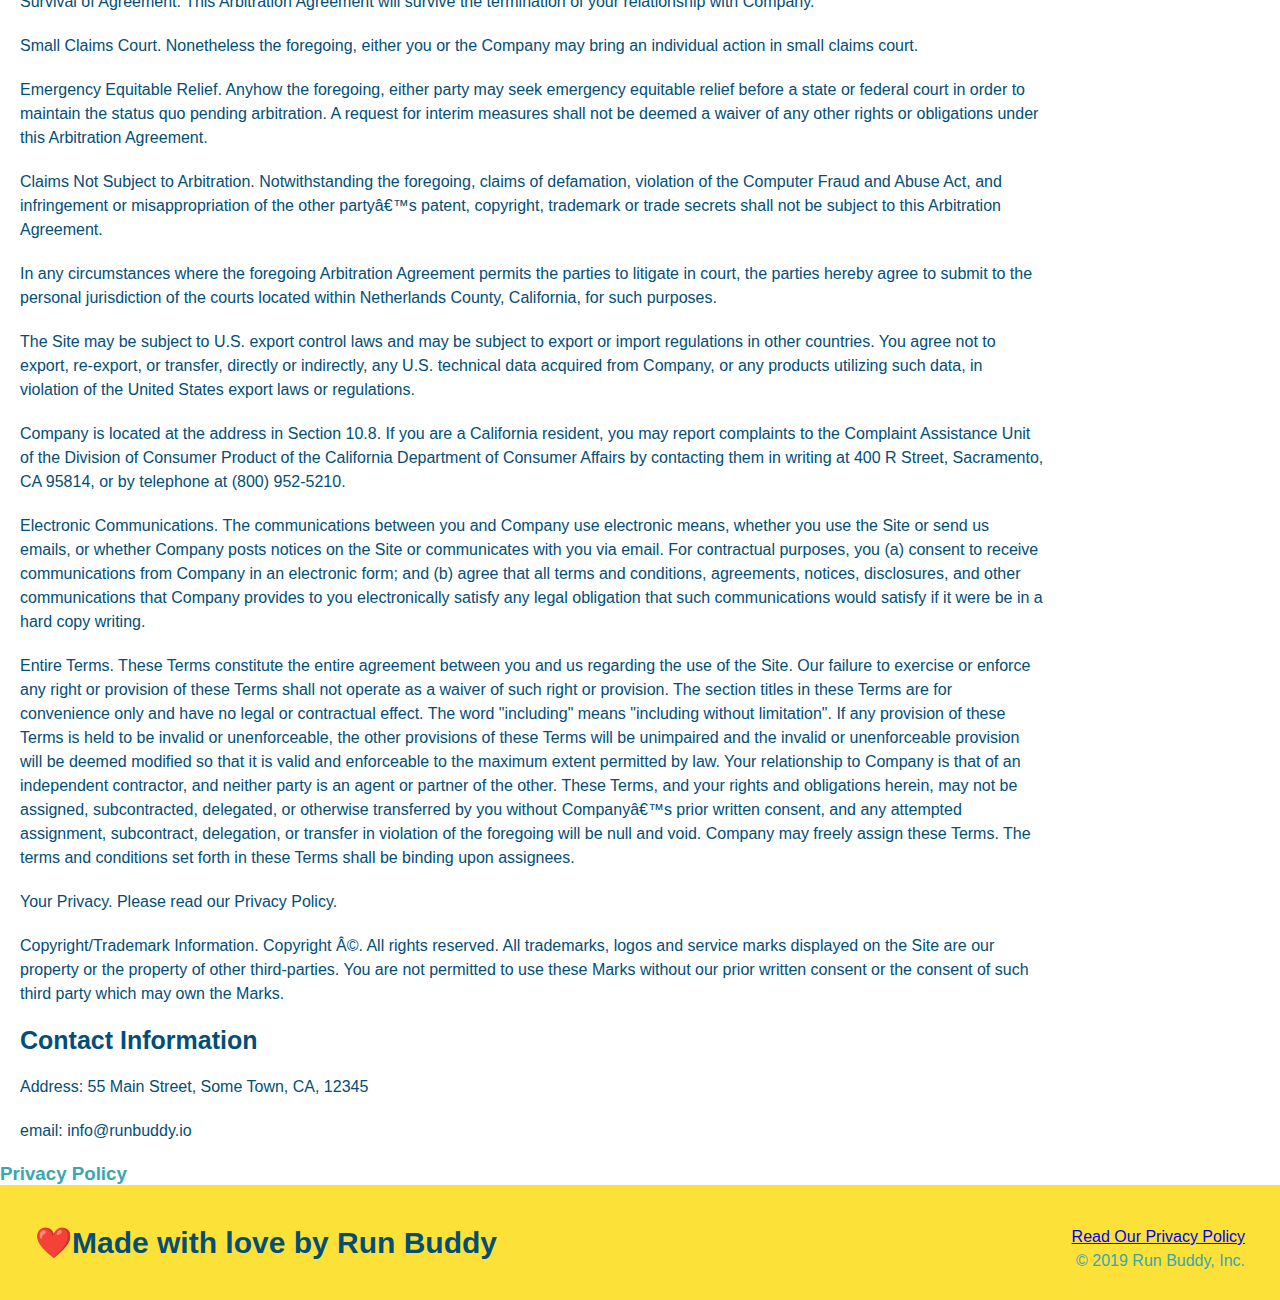
==== commit 54cd13a2: "Cleaned up html" ====
--- a/privacy-policy.html
+++ b/privacy-policy.html
@@ -450,7 +450,7 @@
       </p>
 
       <p>
-        Email: info@runbuddy.io
+        email: info@runbuddy.io
       </p>
 </article>
             <h3>Privacy Policy</h3>
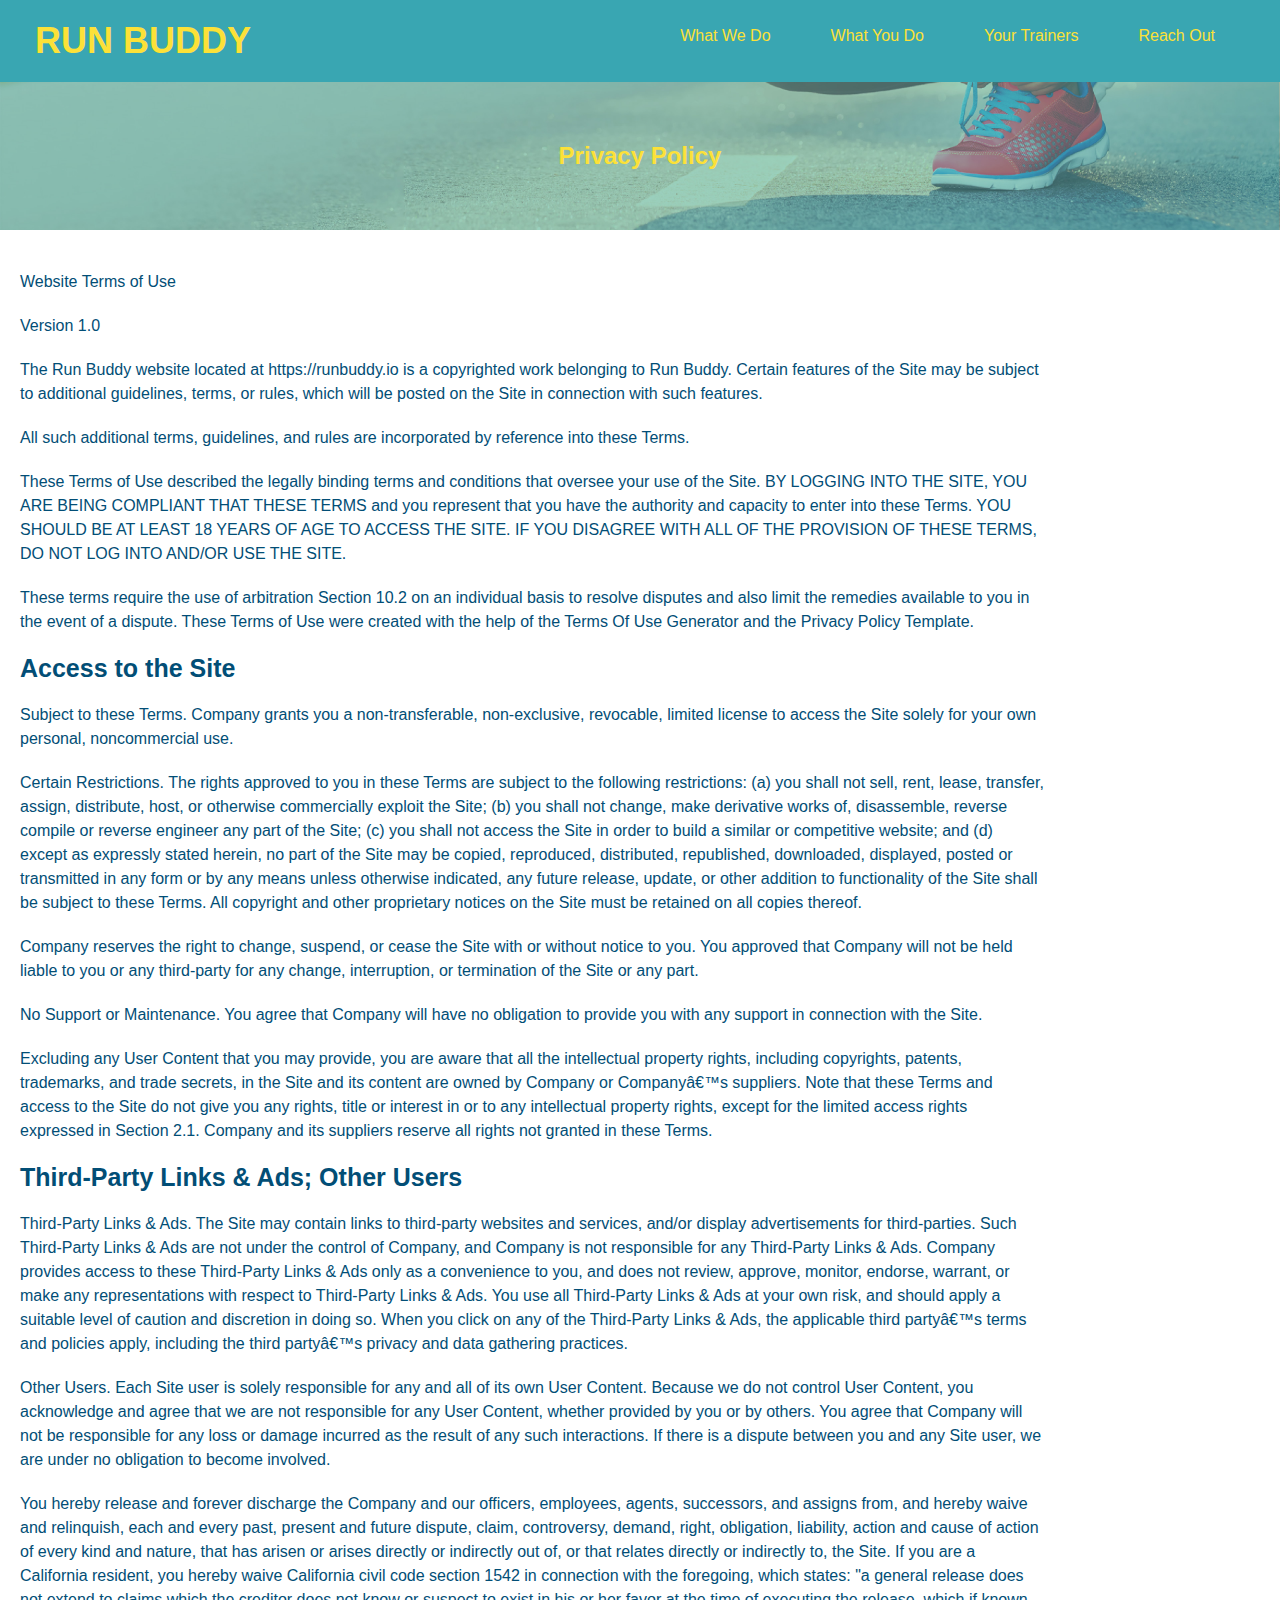
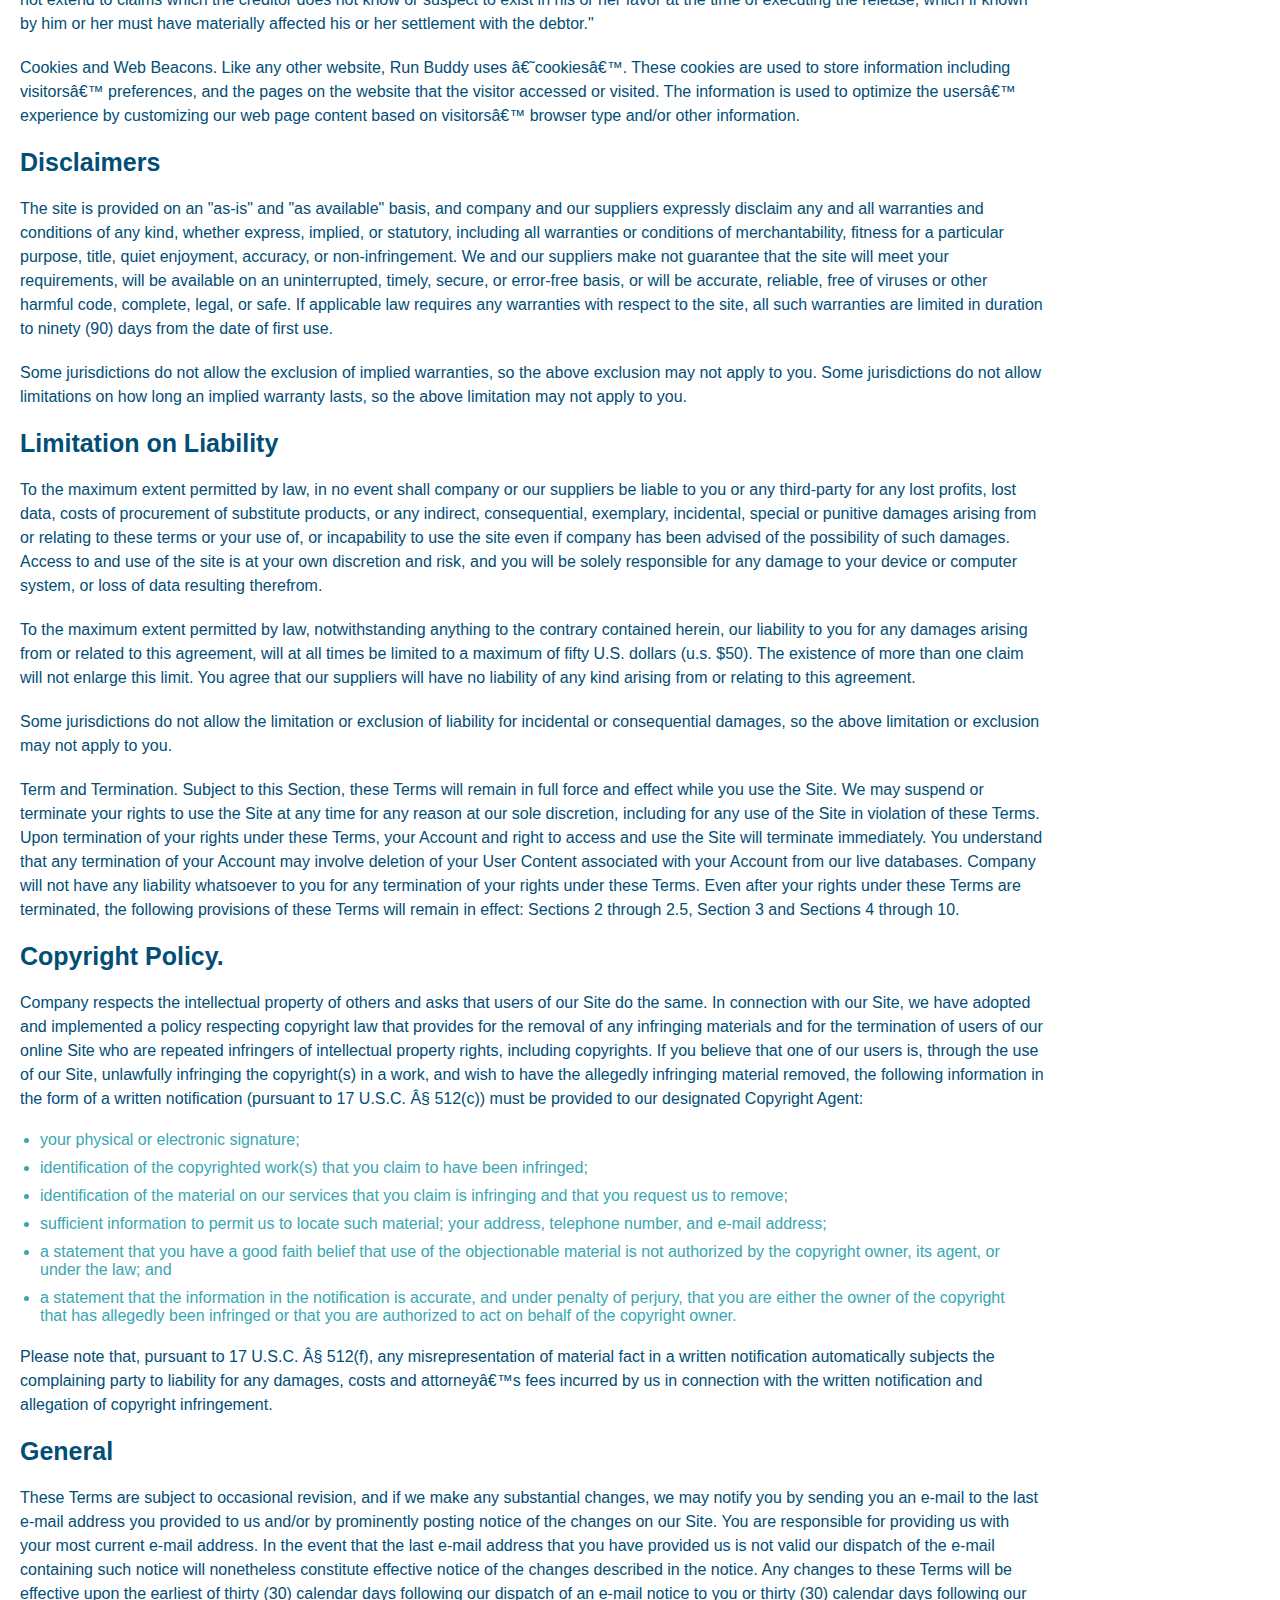
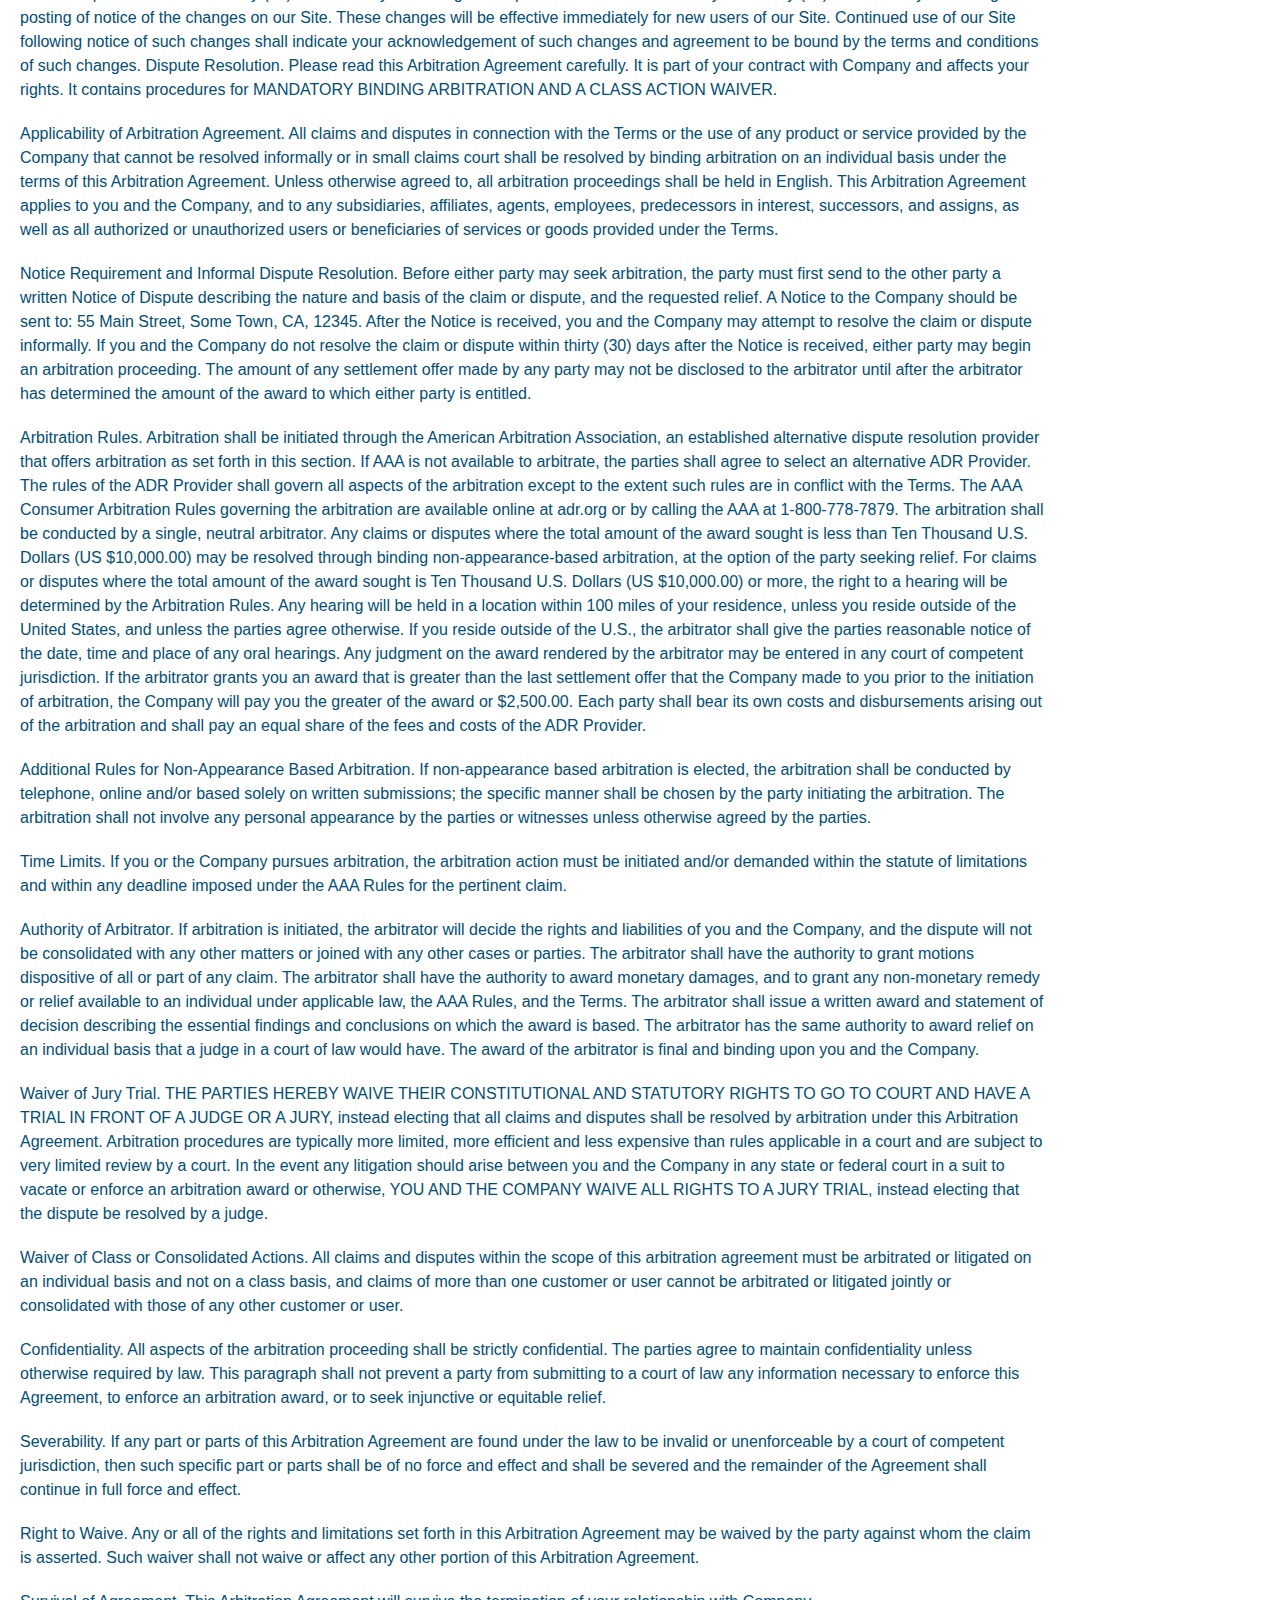
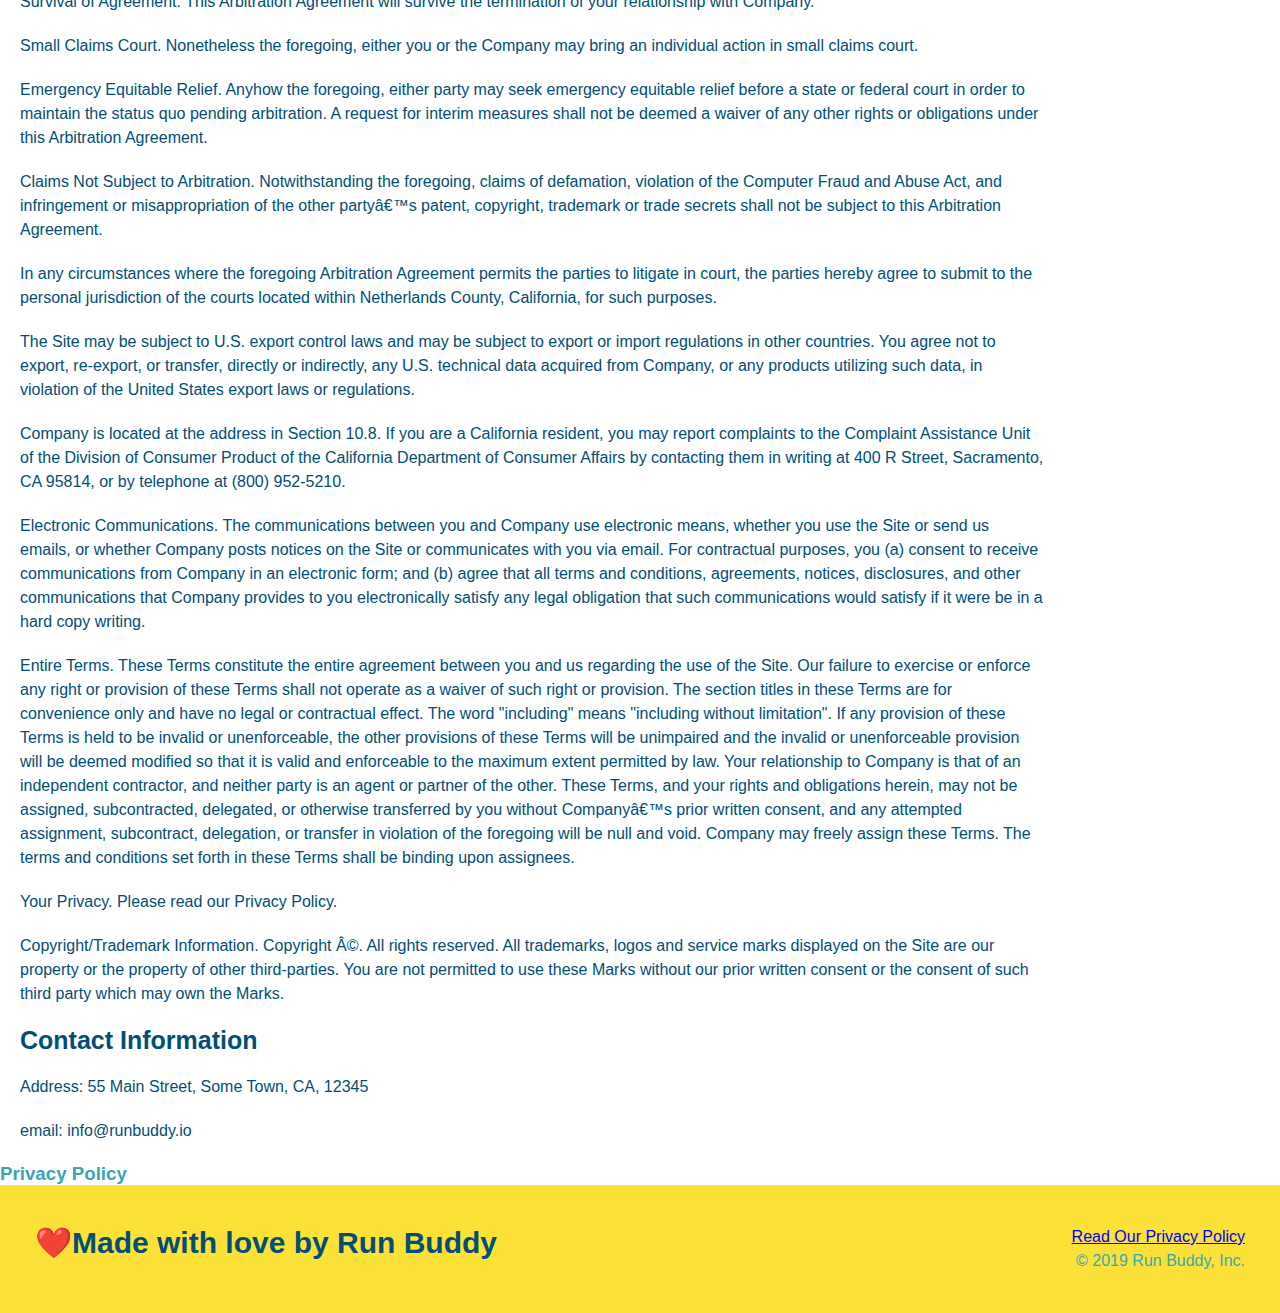
==== commit 5f605f9f: "fixed errors in nav bar format" ====
--- a/privacy-policy.html
+++ b/privacy-policy.html
@@ -4,6 +4,7 @@
         <link rel="stylesheet" href="./assets/css/style.css"/>
         <link rel="stylesheet" href="./assets/css/secondary-style.css"/>
         <meta charset="UTF-8"/>
+        <meta name="viewport" content="width=device-width, initial-scale=1.0" />
         <title>Privacy Policy- Run Buddy</title>
     </head>
     <header>
--- a/assets/css/style.css
+++ b/assets/css/style.css
@@ -12,43 +12,50 @@
     /* styling the header*/
     padding: 20px 35px;
     background-color: #39a6b2;
+    justify-content: space-between;
+    flex-wrap:wrap;
+    display: flex;
   }
   header h1 {
     font-weight: bold;
+    margin: 0;
     font-size: 36px;
     color: #fce138;
-    margin: 0;
-    display: inline;
   }
   header a {
     text-decoration: none;
     color: #fce138;
   }
   header nav {
-    float: right;
     margin: 7px 0;
   }
-  header nav ul li {
-    display: inline;
-  }
+  header nav ul {
+    display: flex;
+    flex-wrap: wrap;
+    justify-content: space-between;
+    align-items: center;
+    list-style: none;
+  }
+
   header nav ul li a {
     margin: 0 30px;
     font-weight: lighter;
-    font-size: 22px;
+    font-size: 1.55 vw;
   }
 footer {
   background: #fce138;
   width: 100%;
   padding: 40px 35px;
+  display: flex;
+  justify-content: space-between;
+  flex-wrap: wrap;
 }
 footer h2 {
-  display: inline;
   color: #024e76;
   font-size: 30px;
   margin: 0;
 }
 footer div {
-  float: right;
   line-height: 1.5;
   text-align: right;
 }
@@ -60,23 +67,37 @@
 }
 .hero {
   background-image: url("../images/hero-bg.jpg");
-  height: 600px;
   background-size: cover;
   background-position-x: center;
-  position: relative;
+  display: flex;
+  justify-content: center;
+  flex-wrap: wrap;
+  align-items: flex-start;
+}
+.hero-cta {
+  width: 35%;
+  text-align: right;
+  margin: 3.5%;
+  color: #fff;
+  font-size: 18px;
+  line-height: 1.2;
+}
+.hero-cta h2 {
+  font-style: italic;
+  font-size: 55px;
+  color: #fce138;
 }
 .hero-form {
 color: #024e76;
 background-color: #fce138;
 padding:20px;
-width:500px;
 border-color: #024e76;
 border-style: solid;
 border-width: 3px;
-position: absolute;
-bottom: 120px;
-right: 140px;
-}
+width: 40%;
+margin: 3.5%;
+}
+
 .hero-form h3 {
   font-size: 24px;
   margin: 0;
@@ -104,23 +125,17 @@
   padding: 10px 20px;
   font-size: 16px;
 }
-.intro {
-  text-align: center;
-}
 .intro p {
   /*add this alongside your other declarations*/
   margin: 0 auto;
+  text-align: center;
 }
 .steps {
-  text-align: center;
   background: #fce138;
 }
 .section-title {
-  font-size: 55px;
-  color: #024e76;
-  margin-bottom: 35px;
-  padding: 0 100px 20px 100px;
-  display: inline-block;
+  font-size: 48px;
+  color: #024e76;
   border-bottom: 3px solid;
 }
 .primary-border {
@@ -129,64 +144,79 @@
 .secondary-border { 
   border-color: #39a6b2;
 }
-.steps div {
-  margin-bottom: 80px;
-}
-.steps img {
-width: 15%;
-margin: 10px 0;
-}
-.steps h3 {
+.step {
+  margin: 50px auto;
+  padding-bottom: 50px;
+  width: 80%;
+  border-bottom: 1px solid #39a6b2;
+  display: flex;
+  flex-wrap: wrap;
+  align-items: center;
+  justify-content: space-between;
+}
+.step-img {
+  flex: 1 12%;
+  margin-right: 20px;
+}
+.step-img img {
+  max-width: 100%;
+}
+.step-info {
+  flex: 2 70%;
+  display: flex;
+  flex-wrap: wrap;
+  align-items: center;
+}
+.step h3 {
   color: #024e76;
   font-size: 46px;
-  margin-top: 10px;
-}
-.steps p {
+  flex: 1 30%;
+}
+.step-text {
+  flex: 12;
+}
+.step-text p {
   color: #39a6b2;
-  font-size: 23px;
-}
-.steps span {
-  font-size: 38px;
+  font-size: 18px;
+  flex: 12;
+}
+.step-text h4 {
+  font-size: 26px;
+  line-height: 1.5;
+  color: #024e76;
 }
 .trainers {
-  text-align: center;
+  width:100%;
+  margin: 0 auto;
+  display: flex;
+  flex-wrap: wrap;
+  justify-content: space-around;
 }
 .trainer {
-  width: 900px;
-  margin: 0 auto 30px auto;
+  margin: 20px auto;
   background: #024e76;
   color: #fce138;
+  flex: 1;
+}
+.trainer img {
+  width: 100%;
   overflow: auto;
 }
-.trainer img {
-  width: 35%;
-  float: left;
+.trainer-bio {
+  padding: 25px;
   overflow: auto;
-}
-.trainer-bio {
-  padding: 35px;
-  float: left;
-  width: 65%;
-  overflow: auto;
-}
-.text-left {
-  text-align: left;
-}
-.text-right {
-  text-align: right;
+  line-height: 1.3;
 }
 .trainer-bio h3 {
-  font-size: 32px;
-  margin-bottom: 8px;
+  font-size: 28px;
 }
 .trainer-bio h4 {
   font-weight: lighter;
-  font-size: 26px;
-  margin-bottom: 25px;
+  font-size: 22px;
+  margin-bottom: 15px;
 }
 .trainer-bio p {
   font-size: 17px;
-  line-height: 1.3;
 }
 .section-title {
   font-size: 55px;
@@ -195,25 +225,31 @@
   border-bottom: 3px solid;
   margin-bottom: 35px;
   color: #024e76;
+  padding-bottom: 20px;
+  text-align: center;
+  margin: 0 auto 35px auto;
+  width: 50%;
 }
 /* Reach out Styles Start8*/
 .contact {
-  text-align: center;
   background: #024e76;
 }
 .contact h2 {
   color: #fce138;
 }
+.contact-info {
+  display: flex;
+  justify-content: space-between;
+  flex-wrap: wrap;
+}
+.contact-info > * {
+  flex: 1;
+  margin: 15px;
+}
 .contact-info iframe {
-  width: 400px;
   height: 400px;
 }
 .contact-info div {
-  width: 410px;
-  display: inline-block;
-  vertical-align: top;
-  text-align: left;
-  margin: 30px 0 0 60px;
   color: white;
 }
 .contact-info h3 {
@@ -223,10 +259,88 @@
 .contact-info p, .contact info address {
   margin: 20px 0;
   line-height: 1.5;
-  font-size: 20px;
+  font-size: 16px;
   font-style: normal;
 }
 .contact-info a {
   color: #fce138;
 }
+.contact-form input, .contact-form textarea {
+  border: 1px solid #024e76;
+  display: block;
+  padding: 7px 15px;
+  font-size: 16px;
+  color: #024e76;
+  width: 100%;
+  margin-bottom: 15px;
+  margin-top: 5px;
+}
+.contact-form button {
+  width: 100%;
+  border: none;
+  background: #fce138;
+  color: #024e76;
+  text-align: center;
+  padding: 15px 0;
+  font-size: 16px;
+}
+.text-left {
+  text-align: left;
+}
+.text-right {
+  text-align: right;
+}
+.flex-row {
+  display: flex;
+}
+/* MEDIA QUERY FOR SMALLER DESKTOP SCREENS AND SMALLER*/
+@media screen and (max-width: 980px) {
+  /* this will be applied on any screen smaller than 980px */
+  header {
+padding-bottom: 0;
+justify-content: center;
+  }
+  header h1 {
+    width: 100%;
+    text-align: center;
+  }
+  header nav ul {
+    margin-top: 20px;
+    width: 100%;
+    justify-content: center;
+  }
+  header nav ul li a {
+    font-size: 20px;
+  }
+  footer h2, footer div {
+    text-align: center;
+    width: 100%;
+  }
+  .hero-cta, .hero-form {
+    width: 100%;
+  }
+  .hero-cta {
+    text-align: center;
+  }
+  .section-title {
+    width: 80%;
+  }
+  .trainer {
+    flex: 0 70%;
+  }
+  .contact-info iframe{
+    flex: 1 100%;
+  }
+  }
+/* MEDIA QUERY FOR TABLETS AND SMALLER*/  
+@media screen and (max-width: 768px) {
 
+    /*This will be applied on any screen between 768 px and 575 px*/
+    
+  }
+}
+/* MEDIA QUERY FOR MOBILE PHONES AND SMALLER*/
+
+    /* this will be applied on any screen smaller than 575px*/
+    
+  }